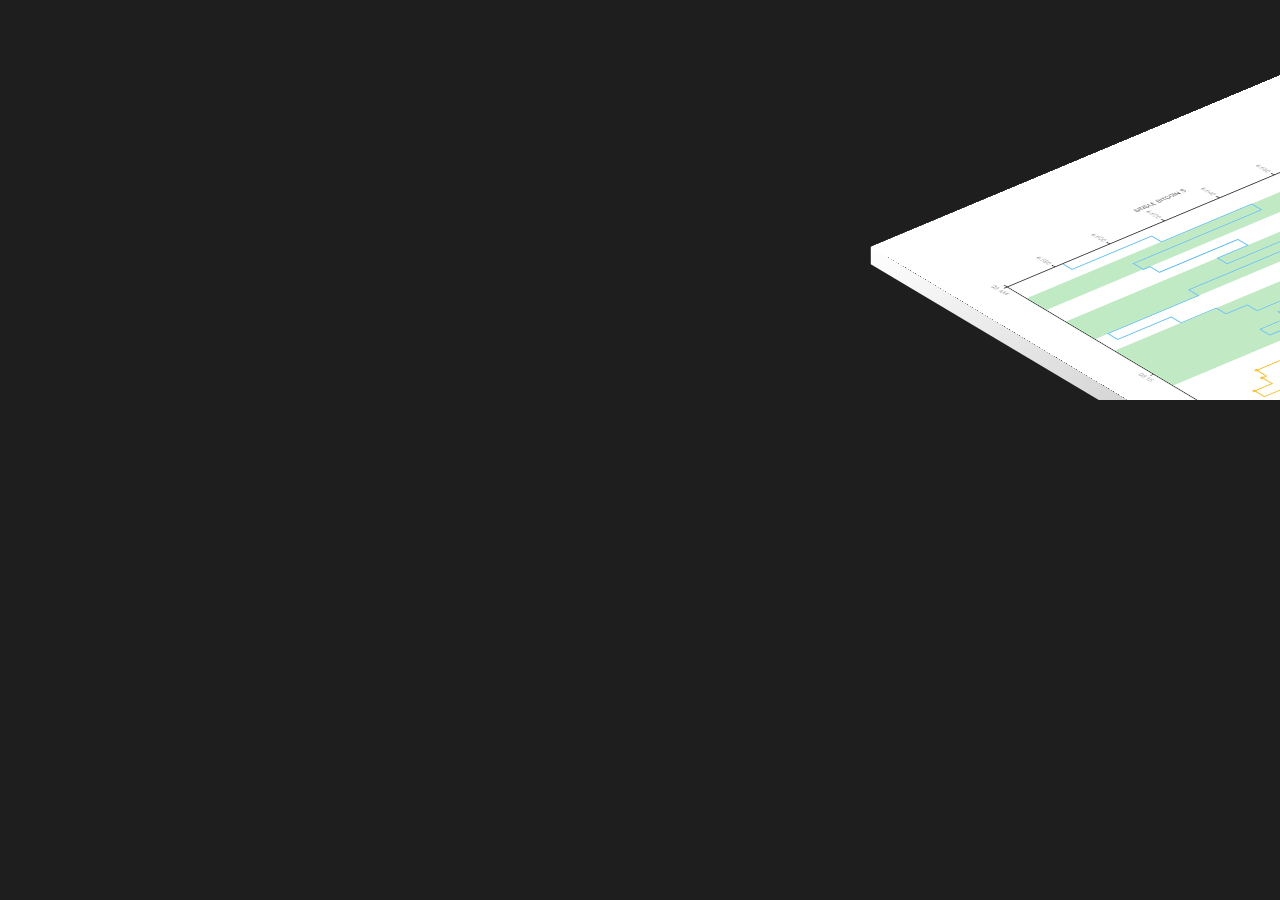
==== 3d_images/index.html @ 9fdc01b9 "newc projects" ====
<!doctype html>
<html lang="en" class="sr">
  <head>
    <meta charset="utf-8">
    <title></title>
    <link rel="stylesheet" href="css/styles.css">
  </head>
  <body>
    <div class="container">
      <div class="box">
        <ul class="grid">
          <li style="background-image : linear-gradient(45deg, rgba(0, 0, 0, 0), rgba(0, 0, 0, 0.5)), url(./images/example.png)"><span class="s"></span></li>
        </ul>
      </div>
    </div>
  </body>
</html>
---- 3d_images/css/styles.css ----
*{
    padding : 0;
    margin: 0;
    box-sizing: border-box;
}


body {
    border: 0;
    background-color: rgb(30, 30, 30);
    overflow-x: hidden;
    background-repeat: no-repeat;
    background-attachment: fixed;
	/*A high perspective to give the UL an isometric look*/
	perspective: 3000;
}

.box:nth-child(even) .grid {
	/*3D Transform*/
    transform: rotateX(60deg) rotateZ(-50deg) translate(500px,-800px);
    
	/*Preserve 3D style for children*/
	transform-style: preserve-3d;
}

.box:nth-child(odd) .grid {
	/*3D Transform*/
    transform: rotateX(60deg) rotateZ(50deg) translate(500px,-800px);
    
	/*Preserve 3D style for children*/
	transform-style: preserve-3d;
}

.grid li {
    background-position: center center;
	height: 800px; width: 1200px;
    display: inline-block; 
    margin: 20px;
	list-style-type: none;
	/*Hide the lighting gradient from the front face*/
	background-size: 0, cover;
	/*Preserve 3D style for children(pseudo elements)*/
	transform-style: preserve-3d;
}
/*Left and Bottom Sides*/
.grid li:before, .grid li:after {
	content: '';
	position: absolute;
	/*100% height and width*/
	top: 0; left: 0; right: 0; bottom: 0;
	background: inherit;
	background-size: cover;
}
/*Left Side*/
.grid li:before {
	transform-origin: left center;
	transform: rotateY(90deg);
	/*Reducing the width of the left side for a flat feel*/
	width: 20px;
}
/*Bottom Side*/
.grid li:after {
	transform-origin: bottom center;
	transform: rotateX(90deg);
	/*Reducing the height*/
	height: 20px; top: auto; bottom: 0;
	/*Background fix - start the background from the bottom*/
	background-position: bottom center;
}
/*Shadow time - sadly all pseudo elements are used so we will have to add an HTML element in each LI*/
.s {
	position: absolute;
	/*30px smaller from each side*/
	top: 30px; left: 30px; right: 30px; bottom: 30px;
	background: rgba(0, 0, 0, 0.5);
	box-shadow: 0 0 30px 30px rgba(0, 0, 0, 0.5);
	/*Pushing down the shadow to give an elevated feel*/
	transform: translateZ(-75px);
}


.box {
    overflow: hidden;
    height: 400px;
    position: relative;
    
}


.box:nth-child(even) h3 {
    position: absolute;
    right: 5%;
    padding-left: 30%;
    top: 10%;
    font-size: 100px;
    color: #fff;

}

.box:nth-child(even) .links {
    position: absolute;
    right: 5%;
    padding-left: 30%;
    bottom: 10%;
}

.box:nth-child(odd) .links {
    position: absolute;
    left: 5%;
    padding-right: 30%;
    bottom: 10%;
}

.box:nth-child(odd) h3 {
    position: absolute;
    left: 5%;
    top: 10%;
    padding-right: 30%;
    font-size: 100px;
    color: #fff;

}
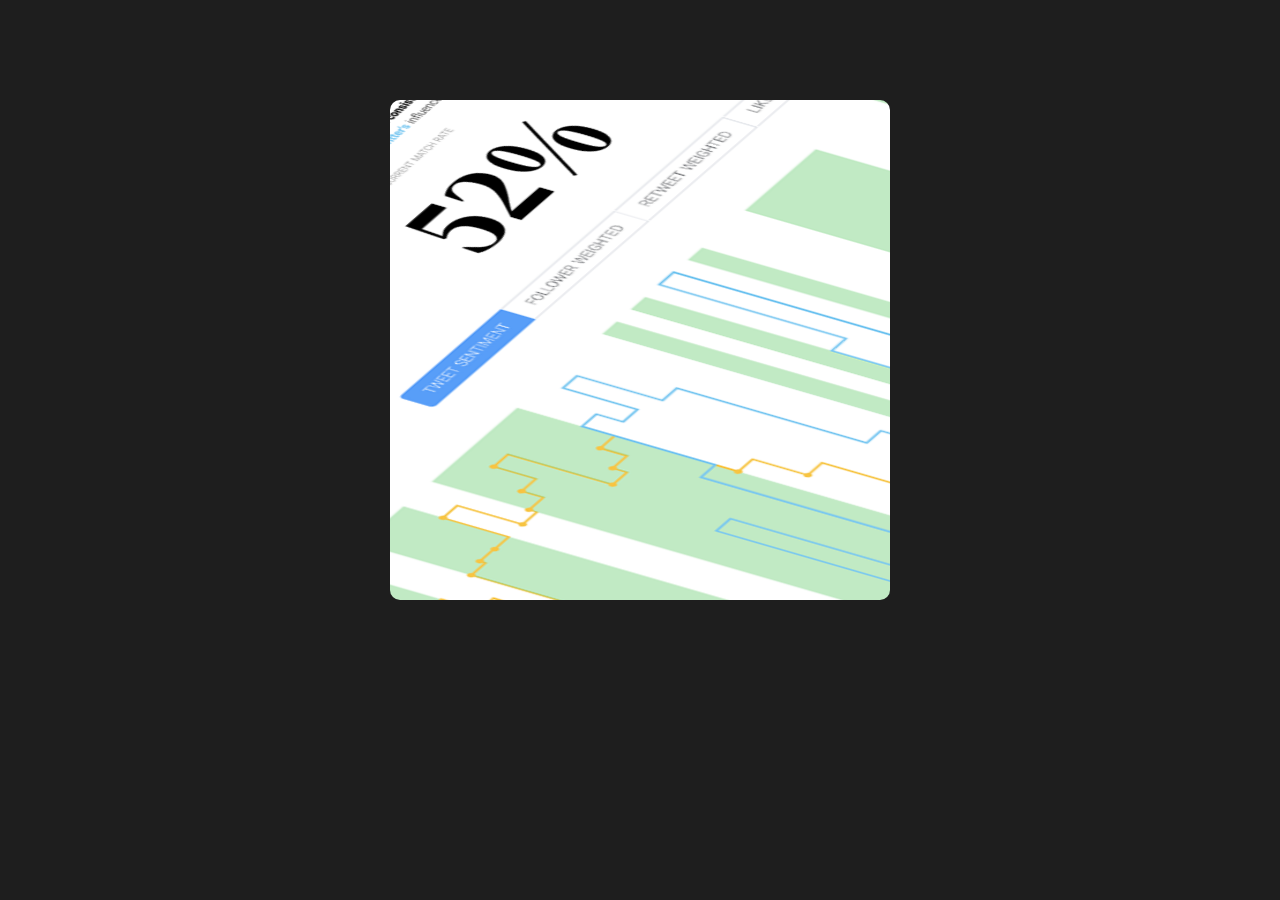
==== commit f2a353d4: "update 3d image" ====
--- a/3d_images/index.html
+++ b/3d_images/index.html
@@ -8,10 +8,9 @@
   <body>
     <div class="container">
       <div class="box">
-        <ul class="grid">
-          <li style="background-image : linear-gradient(45deg, rgba(0, 0, 0, 0), rgba(0, 0, 0, 0.5)), url(./images/example.png)"><span class="s"></span></li>
-        </ul>
+        <!-- <div class="gradient"></div> -->
+        <img class="filtre--l" src="./images/example.png"/>
       </div>
     </div>
   </body>
-</html>+</html>
--- a/3d_images/css/styles.css
+++ b/3d_images/css/styles.css
@@ -9,114 +9,56 @@
     border: 0;
     background-color: rgb(30, 30, 30);
     overflow-x: hidden;
-    background-repeat: no-repeat;
-    background-attachment: fixed;
 	/*A high perspective to give the UL an isometric look*/
 	perspective: 3000;
 }
 
-.box:nth-child(even) .grid {
+
+.box img {
+	position: relative;
+	left:50%;
+	height: 300%; width:auto;
 	/*3D Transform*/
-    transform: rotateX(60deg) rotateZ(-50deg) translate(500px,-800px);
+	transform: rotateX(60deg) rotateZ(-60deg) translate(15%,-100%);
     
 	/*Preserve 3D style for children*/
 	transform-style: preserve-3d;
-}
+	transition: all 1s ease-in-out; 
 
-.box:nth-child(odd) .grid {
-	/*3D Transform*/
-    transform: rotateX(60deg) rotateZ(50deg) translate(500px,-800px);
-    
-	/*Preserve 3D style for children*/
-	transform-style: preserve-3d;
-}
-
-.grid li {
-    background-position: center center;
-	height: 800px; width: 1200px;
-    display: inline-block; 
-    margin: 20px;
-	list-style-type: none;
-	/*Hide the lighting gradient from the front face*/
-	background-size: 0, cover;
-	/*Preserve 3D style for children(pseudo elements)*/
-	transform-style: preserve-3d;
-}
-/*Left and Bottom Sides*/
-.grid li:before, .grid li:after {
-	content: '';
-	position: absolute;
-	/*100% height and width*/
-	top: 0; left: 0; right: 0; bottom: 0;
-	background: inherit;
-	background-size: cover;
-}
-/*Left Side*/
-.grid li:before {
-	transform-origin: left center;
-	transform: rotateY(90deg);
-	/*Reducing the width of the left side for a flat feel*/
-	width: 20px;
-}
-/*Bottom Side*/
-.grid li:after {
-	transform-origin: bottom center;
-	transform: rotateX(90deg);
-	/*Reducing the height*/
-	height: 20px; top: auto; bottom: 0;
-	/*Background fix - start the background from the bottom*/
-	background-position: bottom center;
-}
-/*Shadow time - sadly all pseudo elements are used so we will have to add an HTML element in each LI*/
-.s {
-	position: absolute;
-	/*30px smaller from each side*/
-	top: 30px; left: 30px; right: 30px; bottom: 30px;
-	background: rgba(0, 0, 0, 0.5);
-	box-shadow: 0 0 30px 30px rgba(0, 0, 0, 0.5);
-	/*Pushing down the shadow to give an elevated feel*/
-	transform: translateZ(-75px);
 }
 
 
+.box:hover img{
+
+	transform: translateX(-50%);
+	height: 100%; width:auto;
+	transform-style: preserve-3d;
+
+	/* remove filter */
+	-webkit-mask: none;
+	-webkit-filter: none;
+	mask: none;
+	filter: none;
+}
+
 .box {
     overflow: hidden;
-    height: 400px;
-    position: relative;
-    
+	height: 500px; width:500px;
+	margin: 0 auto;
+	margin-top: 100px;
+	border-radius: 10px;
+	position: relative;
 }
 
-
-.box:nth-child(even) h3 {
-    position: absolute;
-    right: 5%;
-    padding-left: 30%;
-    top: 10%;
-    font-size: 100px;
-    color: #fff;
-
+/* optional gradient */
+.gradient{
+	position: absolute;
+	width: 100%; height: 100%;
+	z-index: 99;
+	transition: all 1s ease-in-out; 
+	background-image: linear-gradient(20deg, rgba(0,0,0,0) 20%, rgba(0,0,0,0), rgba(255,255,255,1));
 }
 
-.box:nth-child(even) .links {
-    position: absolute;
-    right: 5%;
-    padding-left: 30%;
-    bottom: 10%;
-}
-
-.box:nth-child(odd) .links {
-    position: absolute;
-    left: 5%;
-    padding-right: 30%;
-    bottom: 10%;
-}
-
-.box:nth-child(odd) h3 {
-    position: absolute;
-    left: 5%;
-    top: 10%;
-    padding-right: 30%;
-    font-size: 100px;
-    color: #fff;
-
-}
+.gradient:hover{
+	opacity: 0;
+}